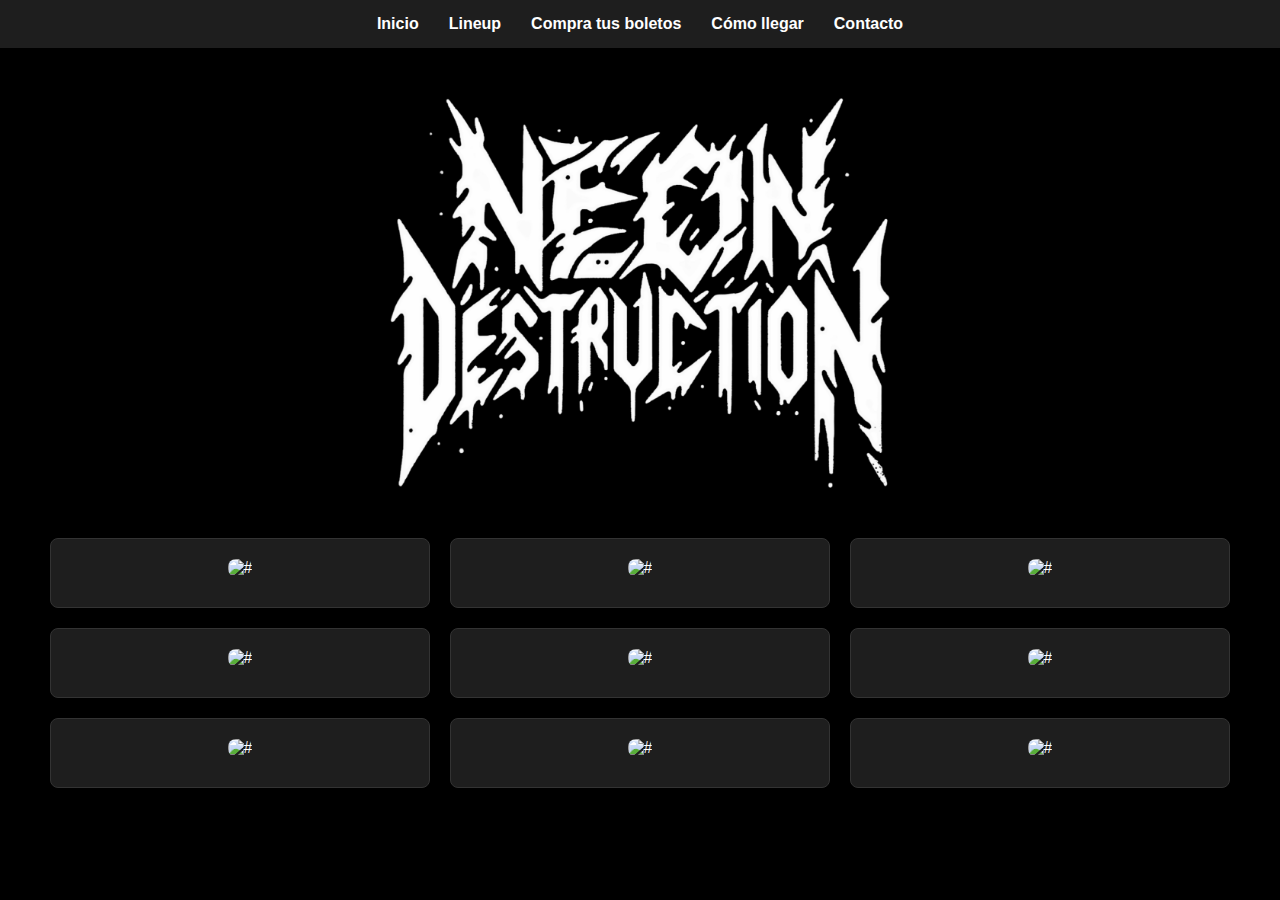
==== lineup.html @ f0c87404 "Actualización" ====
<!DOCTYPE html>
<html lang="es">
    <head>
        <meta charset="UTF-8">
        <meta name="viewport" content="width=device-width, initial-scale=1.0">
        <title>Neon Destruction</title>
        <meta name="Neon Destruction Hard Rave" content="Página oficial del evento Neon Destruction" />
        <link rel="icon" href="/img/favicon.ico" />
        <link rel="stylesheet" href="style.css" />
        <link rel="preconnect" href="https://fonts.googleapis.com" />
        <link rel="preconnect" href="https://fonts.gstatic.com" crossorigin />
        <link href="https://fonts.googleapis.com/css2?family=Roboto+Condensed:wght@400;500&family=Roboto:wght@400;700&display=swap" rel="stylesheet" />
    </head>
    <body>
        <header>
            <nav>
                <ul>
                    <li><a href="index.html">Inicio</a></li>
                    <li><a href="lineup.html">Lineup</a></li>
                    <li><a href="https://www.eventbrite.com.mx/e/neon-destruction-hard-rave-tickets-947190922547?aff=ebdsshcopyurl&utm-campaign=social&utm-content=attendeeshare&utm-medium=discovery&utm-term=">Compra tus boletos</a></li>
                    <li><a href="map.html">Cómo llegar</a></li>
                    <li><a href="#">Contacto</a></li>
                </ul>
            </nav>
        </header>    
        <main>
            <div class="logo-container">
                <img src="/img/logow.jpg" alt="Neon Destruction Logo">
            </div>
            <div class="grid-container">
                <div class="card">
                    <img src="/img/1.png" alt="#">
                </div>
                <div class="card">
                    <img src="/img/2.png" alt="#">
                </div>                
                <div class="card">
                    <img src="/img/3.png" alt="#">
                </div>                 
                <div class="card">
                    <img src="/img/4.png" alt="#">
                </div>
                <div class="card">
                    <img src="/img/5.png" alt="#">
                </div>
                <div class="card">
                    <img src="/img/6.png" alt="#">
                </div>
                <div class="card">
                    <img src="/img/7.png" alt="#">
                </div>
                <div class="card">
                    <img src="/img/8.png" alt="#">
                </div>
                <div class="card">
                    <img src="/img/9.png" alt="#">
                </div>
        </main>
    </body>
</html>
---- style.css ----
body {
    font-family: Arial, sans-serif;
    margin: 0;
    padding: 0;
    background-color: #000000;
    color: #fff;
}

header {
    background-color: #1e1e1e;
    padding: 15px 0;
    text-align: center;
}

nav ul {
    list-style-type: none;
    padding: 0;
    margin: 0;
    display: flex;
    justify-content: center;
}

nav ul li {
    margin: 0 15px;
}

nav ul li a {
    text-decoration: none;
    color: #fff;
    font-weight: bold;
}

nav ul li a:hover {
    color: #ff4081;
}

.logo-container {
    display: flex;
    justify-content: center;
    align-items: center;
    margin: 50px 0;
}

.logo-container img {
    max-width: 100%;
    height: auto;
    width: 500px;
}

.grid-container {
    display: grid;
    grid-template-columns: repeat(3, 1fr);
    gap: 20px;
    padding: 0 50px;
}

.card {
    background-color: #1e1e1e;
    border: 1px solid #333;
    padding: 20px;
    text-align: center;
    border-radius: 8px;
    transition: transform 0.3s ease;
    overflow: hidden; /* Evita que el contenido desborde la tarjeta */
}

.card img {
    width: 100%; /* La imagen ocupa todo el ancho de la tarjeta */
    height: auto; /* Mantiene la proporción de la imagen */
    object-fit: cover; /* Asegura que la imagen cubra el área disponible */
    border-radius: 8px; /* Mantiene los bordes redondeados de la imagen */
    margin-bottom: 10px; /* Espacio entre la imagen y el texto */
}


.card:hover {
    transform: scale(1.05);
    border-color: #ff4081;
}

.mapa-container {
    display: flex;
    justify-content: center;
    margin: 50px 0;
}

#mapa h2 {
    text-align: center;
    color: #ff4081;
    margin-bottom: 20px;
}
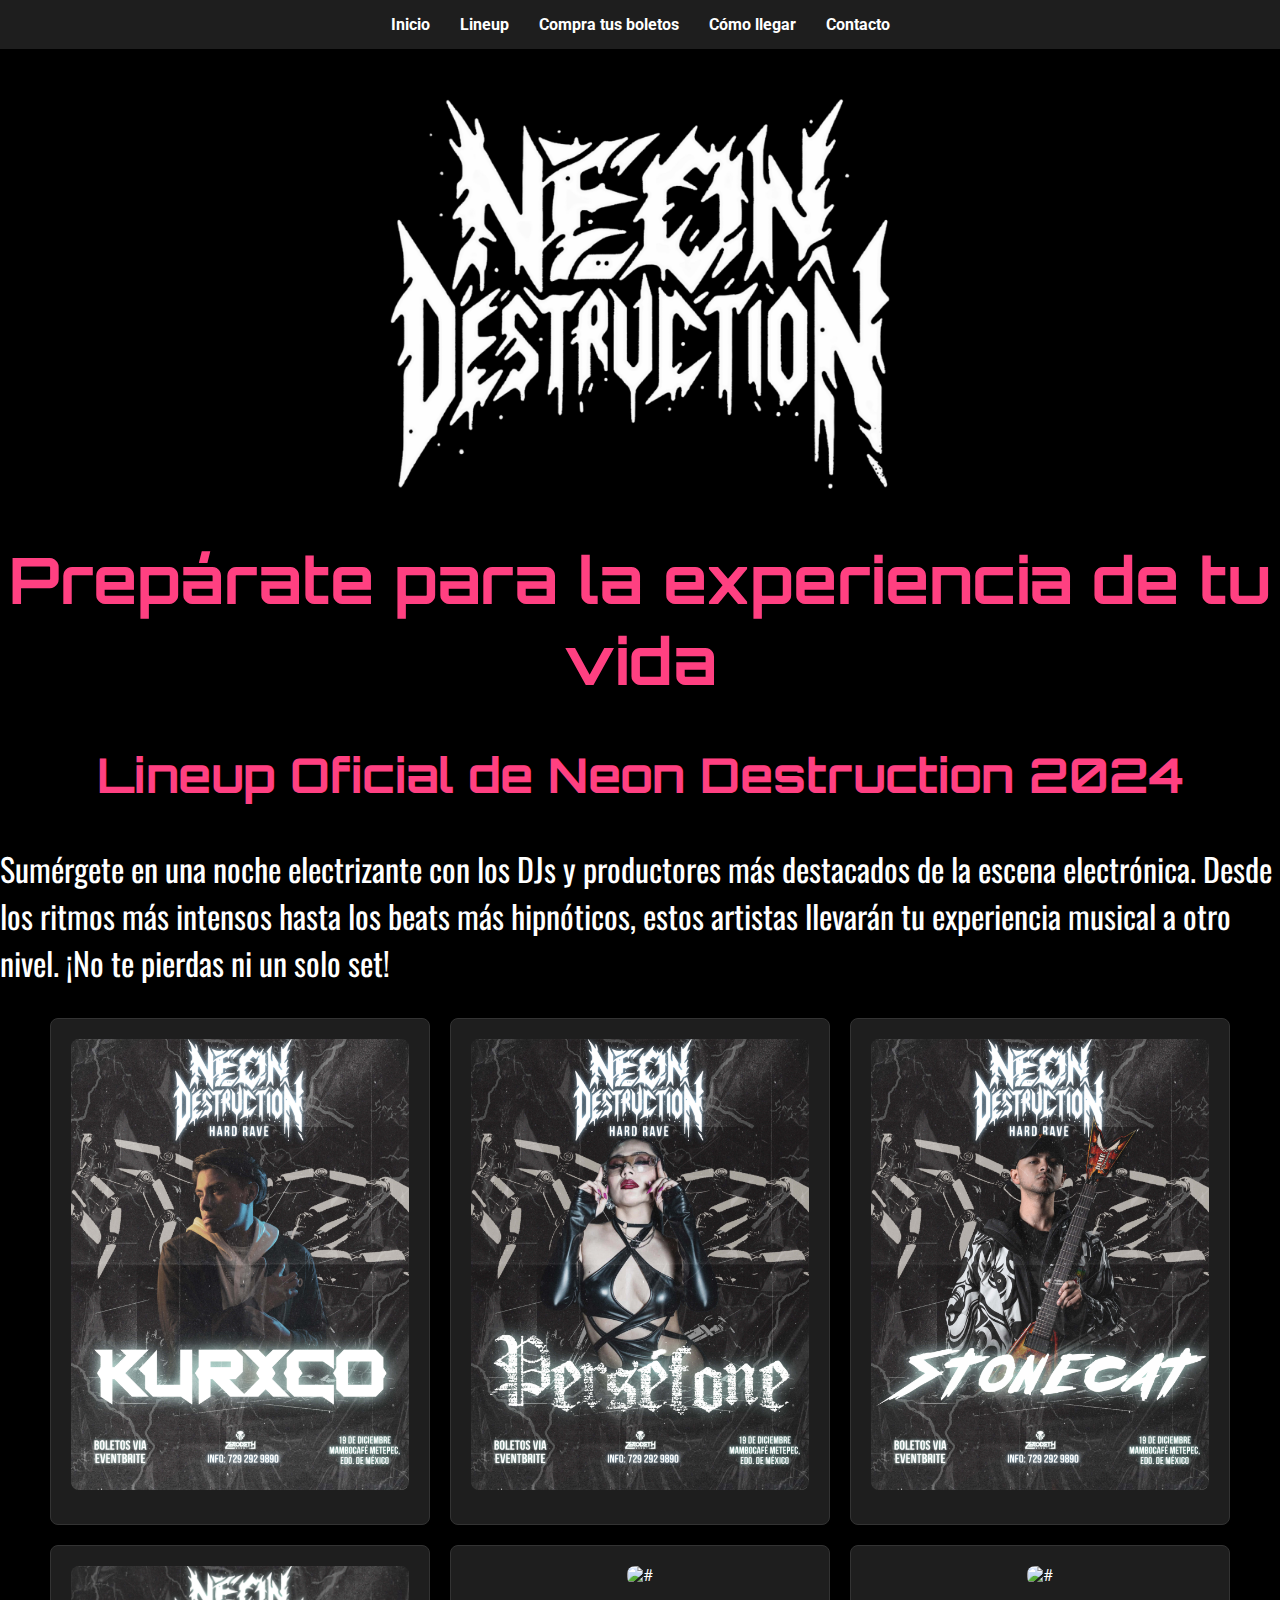
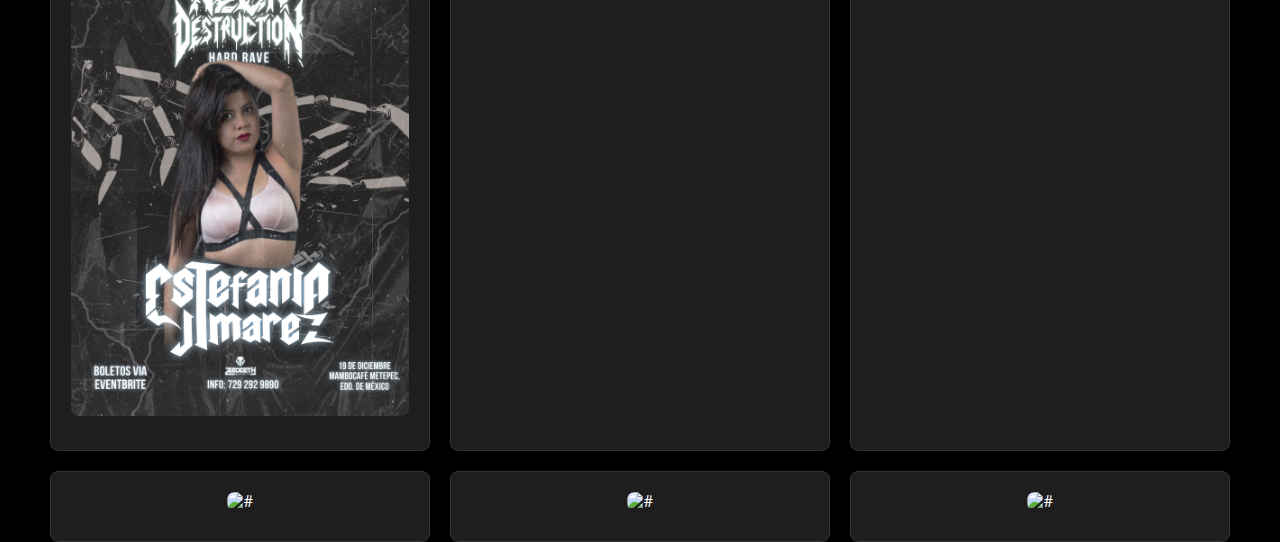
==== commit be40d845: "Actualización" ====
--- a/lineup.html
+++ b/lineup.html
@@ -7,9 +7,10 @@
         <meta name="Neon Destruction Hard Rave" content="Página oficial del evento Neon Destruction" />
         <link rel="icon" href="/img/favicon.ico" />
         <link rel="stylesheet" href="style.css" />
-        <link rel="preconnect" href="https://fonts.googleapis.com" />
-        <link rel="preconnect" href="https://fonts.gstatic.com" crossorigin />
+        <link rel="preconnect" href="https://fonts.googleapis.com">
+        <link rel="preconnect" href="https://fonts.gstatic.com" crossorigin>
         <link href="https://fonts.googleapis.com/css2?family=Roboto+Condensed:wght@400;500&family=Roboto:wght@400;700&display=swap" rel="stylesheet" />
+        <link href="https://fonts.googleapis.com/css2?family=Orbitron:wght@400..900&family=Oswald:wght@200..700&display=swap" rel="stylesheet">
     </head>
     <body>
         <header>
@@ -27,18 +28,25 @@
             <div class="logo-container">
                 <img src="/img/logow.jpg" alt="Neon Destruction Logo">
             </div>
+            <div class="titles">
+                <h1>Prepárate para la experiencia de tu vida</h1>
+                <h2>Lineup Oficial de Neon Destruction 2024</h2>
+            </div>
+            <div class="text">
+                <p>Sumérgete en una noche electrizante con los DJs y productores más destacados de la escena electrónica. Desde los ritmos más intensos hasta los beats más hipnóticos, estos artistas llevarán tu experiencia musical a otro nivel. ¡No te pierdas ni un solo set!</p>
+            </div>
             <div class="grid-container">
                 <div class="card">
-                    <img src="/img/1.png" alt="#">
+                    <img src="/img/1.JPEG" alt="Kurxco">
                 </div>
                 <div class="card">
-                    <img src="/img/2.png" alt="#">
+                    <img src="/img/2.JPEG" alt="Persefone">
                 </div>                
                 <div class="card">
-                    <img src="/img/3.png" alt="#">
+                    <img src="/img/3.JPEG" alt="Stonecat">
                 </div>                 
                 <div class="card">
-                    <img src="/img/4.png" alt="#">
+                    <img src="/img/4.jpg" alt="Estefania Jimarez">
                 </div>
                 <div class="card">
                     <img src="/img/5.png" alt="#">
--- a/style.css
+++ b/style.css
@@ -1,5 +1,5 @@
 body {
-    font-family: Arial, sans-serif;
+    font-family: "Roboto", sans-serif;
     margin: 0;
     padding: 0;
     background-color: #000000;
@@ -47,6 +47,20 @@
     width: 500px;
 }
 
+.titles {
+    font-family: "Orbitron", sans-serif;
+    font-size: xx-large;
+    color: #ff4081;
+    text-align: center;
+}
+
+.text {
+    font-family: "Oswald", sans-serif;
+    font-size: xx-large;
+    color: #fff;
+    text-align: left;
+}
+
 .grid-container {
     display: grid;
     grid-template-columns: repeat(3, 1fr);
@@ -84,7 +98,9 @@
     margin: 50px 0;
 }
 
-#mapa h2 {
+#mapa h1 {
+    font-family: "Orbitron", sans-serif;
+    font-size: xx-large;
     text-align: center;
     color: #ff4081;
     margin-bottom: 20px;
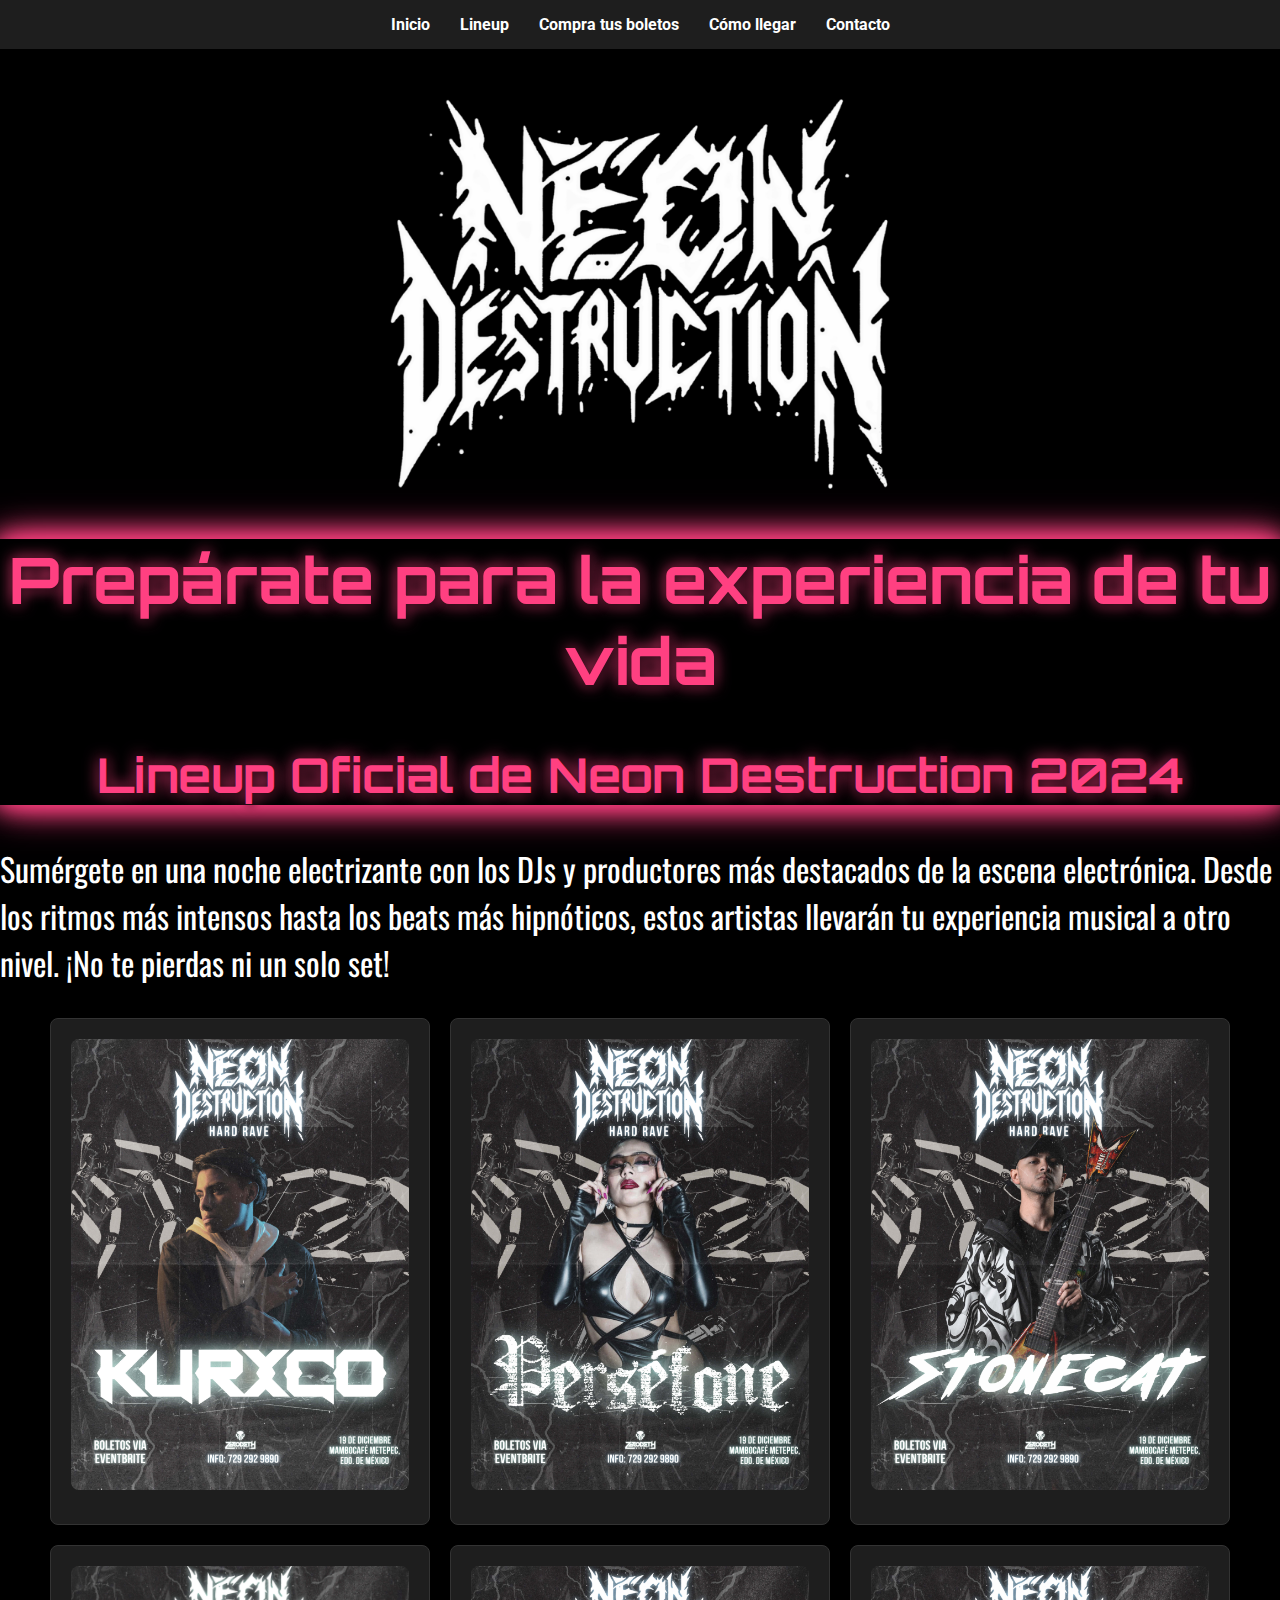
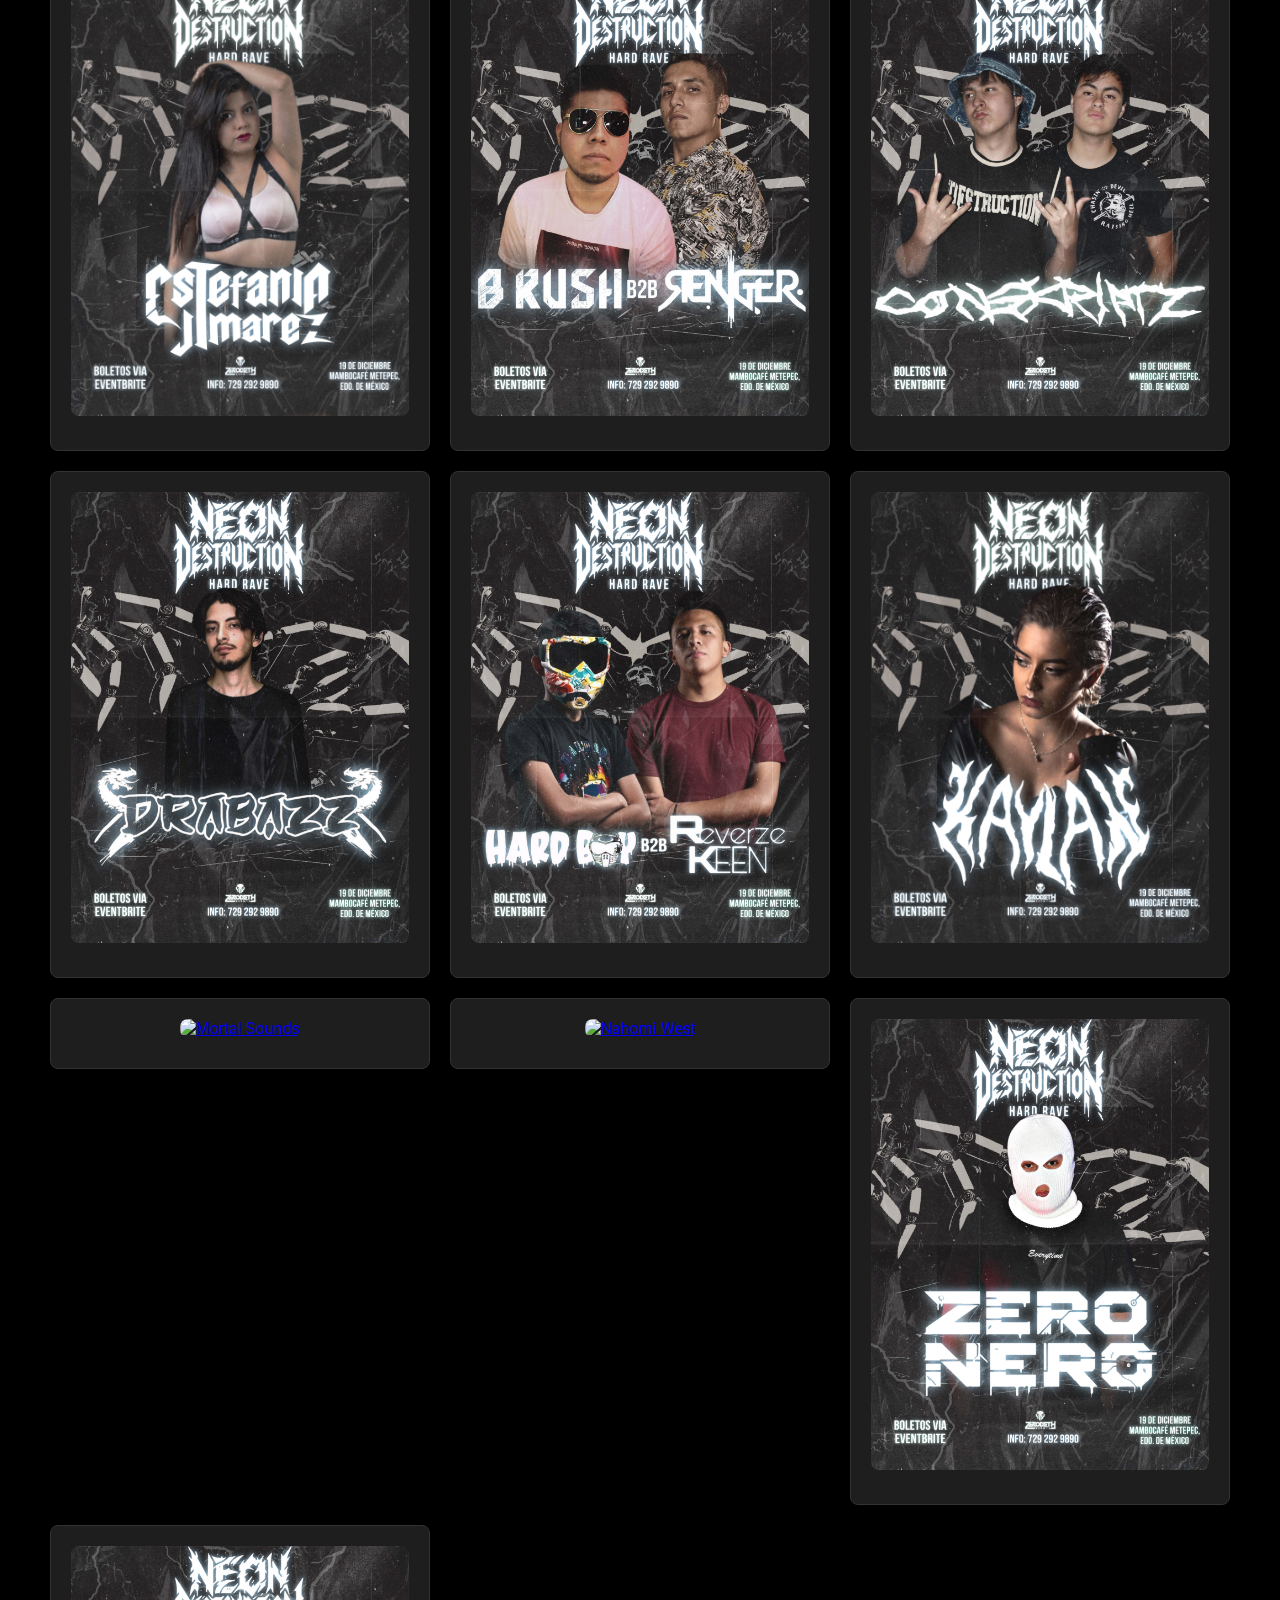
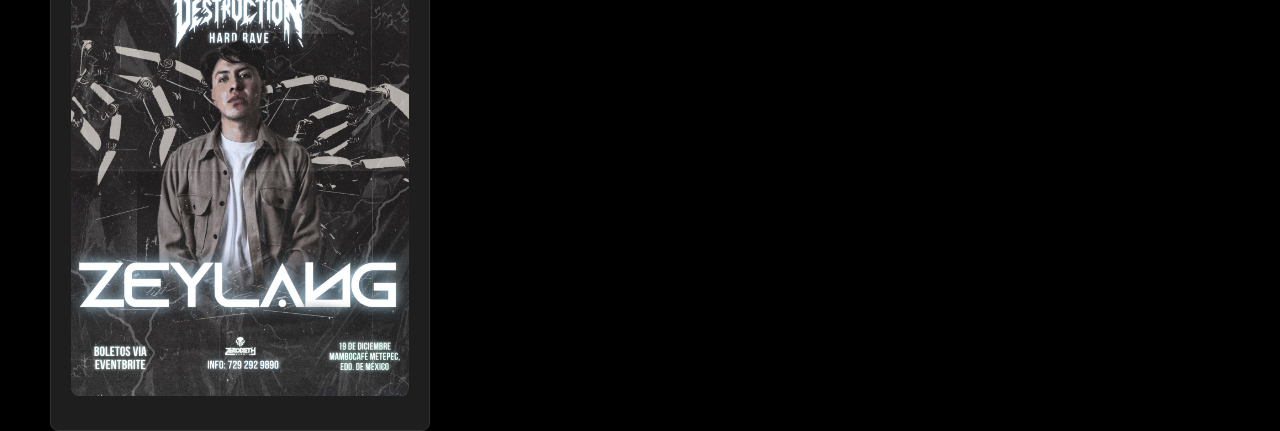
==== commit a8312b2d: "Actualización" ====
--- a/lineup.html
+++ b/lineup.html
@@ -4,7 +4,7 @@
         <meta charset="UTF-8">
         <meta name="viewport" content="width=device-width, initial-scale=1.0">
         <title>Neon Destruction</title>
-        <meta name="Neon Destruction Hard Rave" content="Página oficial del evento Neon Destruction" />
+        <meta name="Neon Destruction Hard Rave" content="Descubre el Lineup oficial del evento Neon Destruction" />
         <link rel="icon" href="/img/favicon.ico" />
         <link rel="stylesheet" href="style.css" />
         <link rel="preconnect" href="https://fonts.googleapis.com">
@@ -36,33 +36,72 @@
                 <p>Sumérgete en una noche electrizante con los DJs y productores más destacados de la escena electrónica. Desde los ritmos más intensos hasta los beats más hipnóticos, estos artistas llevarán tu experiencia musical a otro nivel. ¡No te pierdas ni un solo set!</p>
             </div>
             <div class="grid-container">
-                <div class="card">
-                    <img src="/img/1.JPEG" alt="Kurxco">
-                </div>
-                <div class="card">
-                    <img src="/img/2.JPEG" alt="Persefone">
-                </div>                
-                <div class="card">
-                    <img src="/img/3.JPEG" alt="Stonecat">
-                </div>                 
-                <div class="card">
-                    <img src="/img/4.jpg" alt="Estefania Jimarez">
-                </div>
-                <div class="card">
-                    <img src="/img/5.png" alt="#">
-                </div>
-                <div class="card">
-                    <img src="/img/6.png" alt="#">
-                </div>
-                <div class="card">
-                    <img src="/img/7.png" alt="#">
-                </div>
-                <div class="card">
-                    <img src="/img/8.png" alt="#">
-                </div>
-                <div class="card">
-                    <img src="/img/9.png" alt="#">
-                </div>
+                <a href="https://www.eventbrite.com.mx/e/neon-destruction-hard-rave-tickets-947190922547?aff=ebdsshcopyurl&utm-campaign=social&utm-content=attendeeshare&utm-medium=discovery&utm-term=" target="_blank">
+                    <div class="card">
+                        <img src="/img/1.JPEG" alt="Kurxco">
+                    </div>
+                </a>
+                <a href="https://www.eventbrite.com.mx/e/neon-destruction-hard-rave-tickets-947190922547?aff=ebdsshcopyurl&utm-campaign=social&utm-content=attendeeshare&utm-medium=discovery&utm-term=" target="_blank">
+                    <div class="card">
+                        <img src="/img/2.JPEG" alt="Persefone">
+                    </div>
+                </a>
+                <a href="https://www.eventbrite.com.mx/e/neon-destruction-hard-rave-tickets-947190922547?aff=ebdsshcopyurl&utm-campaign=social&utm-content=attendeeshare&utm-medium=discovery&utm-term=" target="_blank">
+                    <div class="card">
+                        <img src="/img/3.JPEG" alt="Stonecat">
+                    </div>
+                </a>
+                <a href="https://www.eventbrite.com.mx/e/neon-destruction-hard-rave-tickets-947190922547?aff=ebdsshcopyurl&utm-campaign=social&utm-content=attendeeshare&utm-medium=discovery&utm-term=" target="_blank">
+                    <div class="card">
+                        <img src="/img/4.jpg" alt="Estefania Jimarez">
+                    </div>
+                </a>
+                <a href="https://www.eventbrite.com.mx/e/neon-destruction-hard-rave-tickets-947190922547?aff=ebdsshcopyurl&utm-campaign=social&utm-content=attendeeshare&utm-medium=discovery&utm-term=" target="_blank">
+                    <div class="card">
+                        <img src="/img/5.JPEG" alt="BRush Renger">
+                    </div>
+                </a>
+                <a href="https://www.eventbrite.com.mx/e/neon-destruction-hard-rave-tickets-947190922547?aff=ebdsshcopyurl&utm-campaign=social&utm-content=attendeeshare&utm-medium=discovery&utm-term=" target="_blank">
+                    <div class="card">
+                        <img src="/img/6.JPEG" alt="Conskriptz">
+                    </div>
+                </a>
+                <a href="https://www.eventbrite.com.mx/e/neon-destruction-hard-rave-tickets-947190922547?aff=ebdsshcopyurl&utm-campaign=social&utm-content=attendeeshare&utm-medium=discovery&utm-term=" target="_blank">
+                    <div class="card">
+                        <img src="/img/7.JPEG" alt="Drabazz">
+                    </div>
+                </a>
+                <a href="https://www.eventbrite.com.mx/e/neon-destruction-hard-rave-tickets-947190922547?aff=ebdsshcopyurl&utm-campaign=social&utm-content=attendeeshare&utm-medium=discovery&utm-term=" target="_blank">
+                    <div class="card">
+                        <img src="/img/8.JPEG" alt="Hard Boy Reverze Keen">
+                    </div>
+                </a>
+                <a href="https://www.eventbrite.com.mx/e/neon-destruction-hard-rave-tickets-947190922547?aff=ebdsshcopyurl&utm-campaign=social&utm-content=attendeeshare&utm-medium=discovery&utm-term=" target="_blank">
+                    <div class="card">
+                        <img src="/img/9.JPEG" alt="Kaylan">
+                    </div>
+                </a>
+                <a href="https://www.eventbrite.com.mx/e/neon-destruction-hard-rave-tickets-947190922547?aff=ebdsshcopyurl&utm-campaign=social&utm-content=attendeeshare&utm-medium=discovery&utm-term=" target="_blank">
+                    <div class="card">
+                        <img src="/img/10.JPEG" alt="Mortal Sounds">
+                    </div>
+                </a>
+                <a href="https://www.eventbrite.com.mx/e/neon-destruction-hard-rave-tickets-947190922547?aff=ebdsshcopyurl&utm-campaign=social&utm-content=attendeeshare&utm-medium=discovery&utm-term=" target="_blank">
+                    <div class="card">
+                        <img src="/img/11.JPEG" alt="Nahomi West">
+                    </div>
+                </a>
+                <a href="https://www.eventbrite.com.mx/e/neon-destruction-hard-rave-tickets-947190922547?aff=ebdsshcopyurl&utm-campaign=social&utm-content=attendeeshare&utm-medium=discovery&utm-term=" target="_blank">
+                    <div class="card">
+                        <img src="/img/12.JPEG" alt="Zero Nero">
+                    </div>
+                </a>
+                <a href="https://www.eventbrite.com.mx/e/neon-destruction-hard-rave-tickets-947190922547?aff=ebdsshcopyurl&utm-campaign=social&utm-content=attendeeshare&utm-medium=discovery&utm-term=" target="_blank">
+                    <div class="card">
+                        <img src="/img/13.JPEG" alt="Zeylang">
+                    </div>
+                </a>
+            </div>
         </main>
     </body>
 </html>--- a/style.css
+++ b/style.css
@@ -34,6 +34,20 @@
     color: #ff4081;
 }
 
+.main-logo-container {
+    display: flex;
+    width: 100%;
+    justify-content: center;
+    align-items: center;
+    margin: 50px 0;
+}
+
+.main-logo-container img {
+    max-width: 100%;
+    height: auto;
+    object-fit: contain;
+}
+
 .logo-container {
     display: flex;
     justify-content: center;
@@ -52,6 +66,15 @@
     font-size: xx-large;
     color: #ff4081;
     text-align: center;
+
+    /* Sombra para el texto */
+    text-shadow: 2px 2px 8px rgba(0, 0, 0, 0.7), /* sombra negra tenue */
+                 0px 0px 15px #ff4081; /* brillo rosado */
+
+    /* Brillo alrededor del texto */
+    box-shadow: 0 0 20px #ff4081, /* brillo rosado */
+                0 0 30px #ff4081, /* brillo rosado más extendido */
+                0 0 40px #ff4081; /* brillo rosado más difuso */
 }
 
 .text {
@@ -61,9 +84,13 @@
     text-align: left;
 }
 
+.cta-button {
+    color: rgba(231, 11, 11, 0.906);
+}
+
 .grid-container {
     display: grid;
-    grid-template-columns: repeat(3, 1fr);
+    grid-template-columns: repeat(3, 1fr); /* 3 columnas por defecto */
     gap: 20px;
     padding: 0 50px;
 }
@@ -86,10 +113,27 @@
     margin-bottom: 10px; /* Espacio entre la imagen y el texto */
 }
 
-
 .card:hover {
     transform: scale(1.05);
     border-color: #ff4081;
+}
+
+/* Media Queries para diferentes tamaños de pantalla */
+
+/* Para pantallas medianas, como tabletas */
+@media (max-width: 992px) {
+    .grid-container {
+        grid-template-columns: repeat(2, 1fr); /* 2 columnas en pantallas medianas */
+        padding: 0 30px;
+    }
+}
+
+/* Para pantallas pequeñas, como teléfonos móviles */
+@media (max-width: 600px) {
+    .grid-container {
+        grid-template-columns: 1fr; /* 1 columna en pantallas pequeñas */
+        padding: 0 20px;
+    }
 }
 
 .mapa-container {
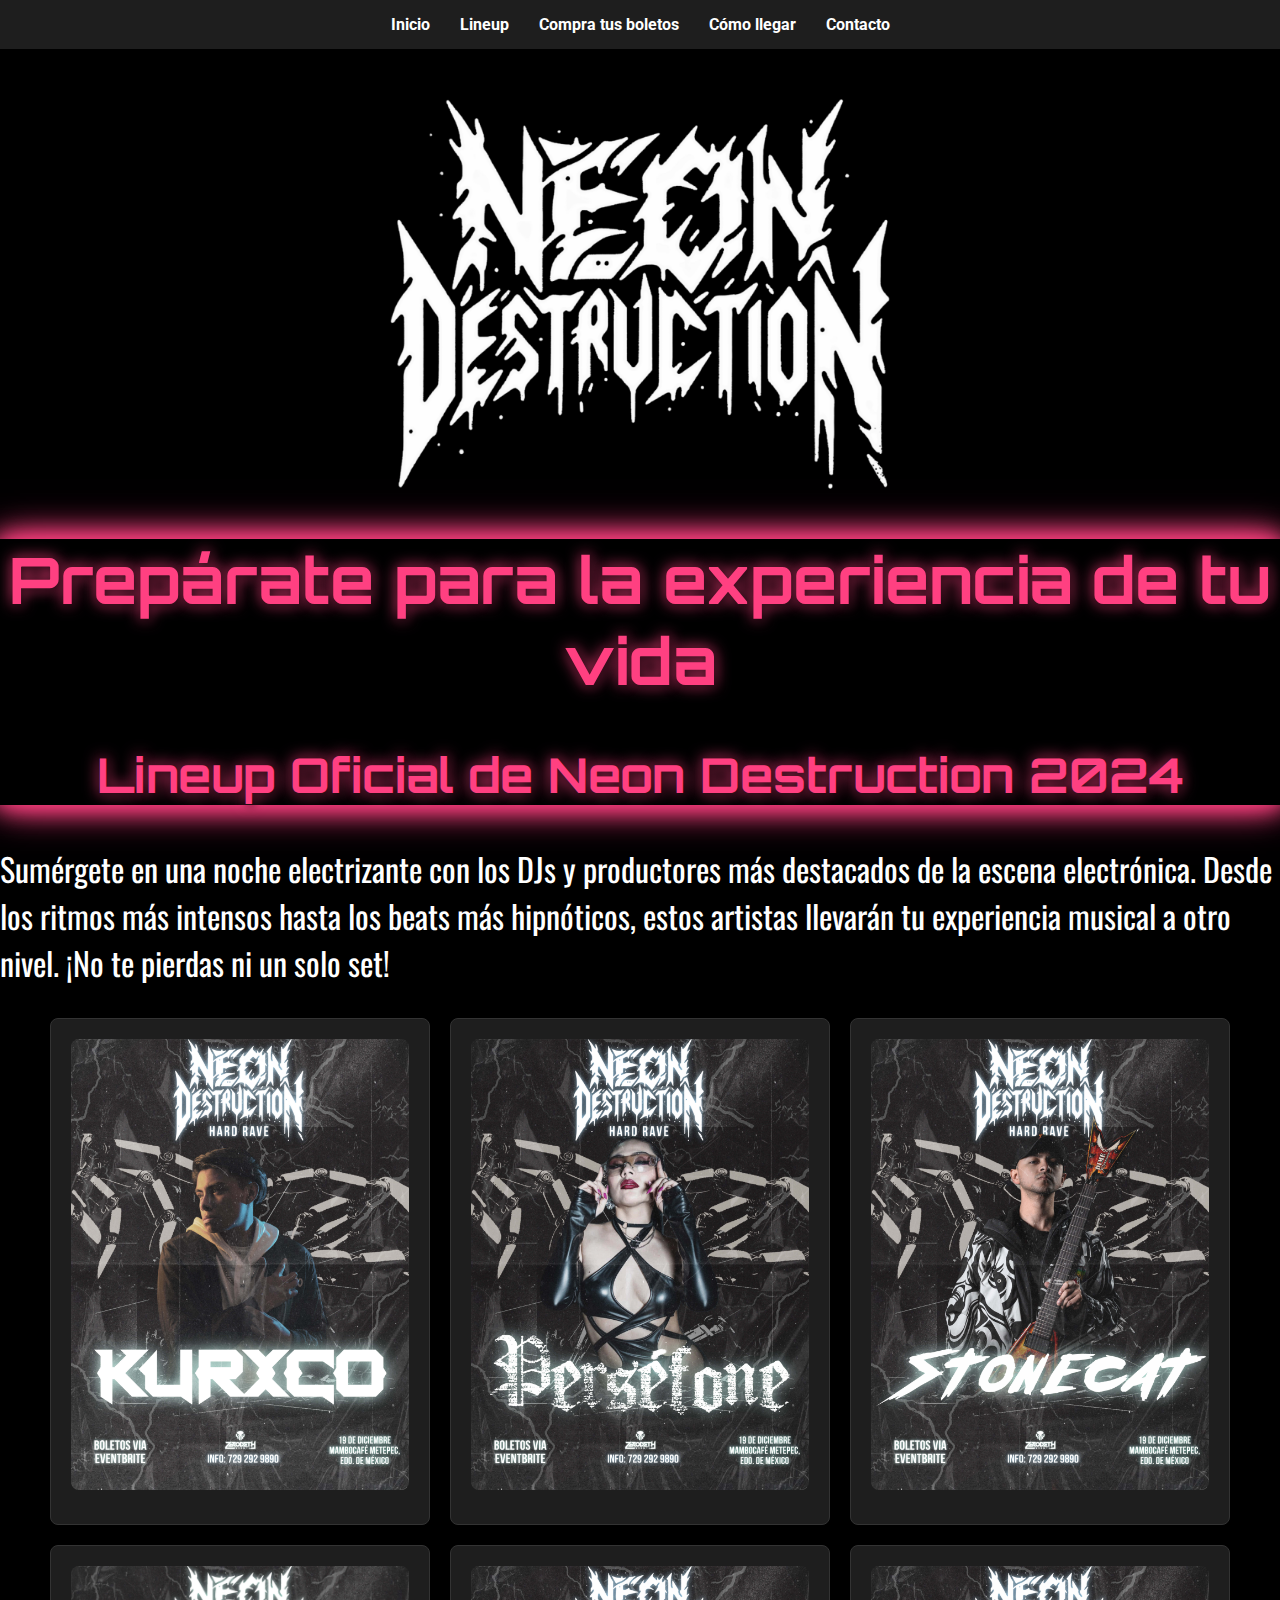
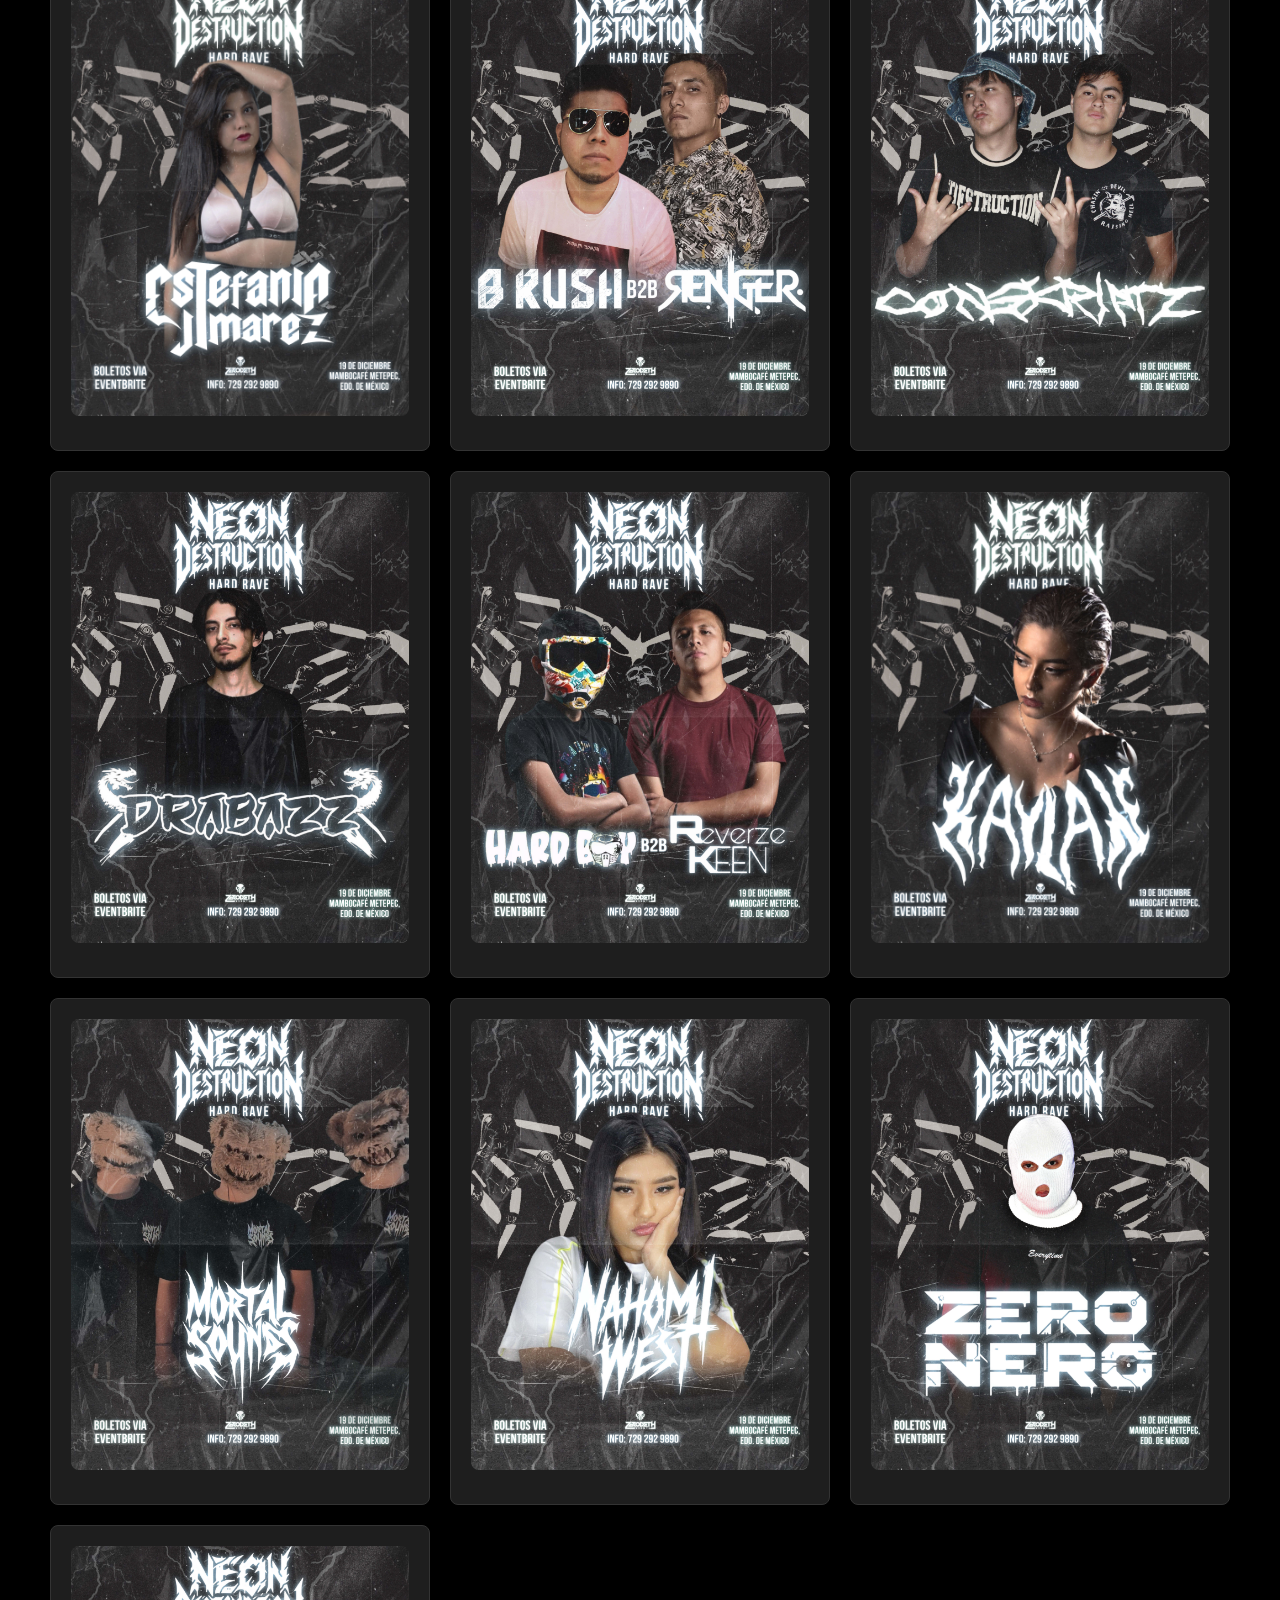
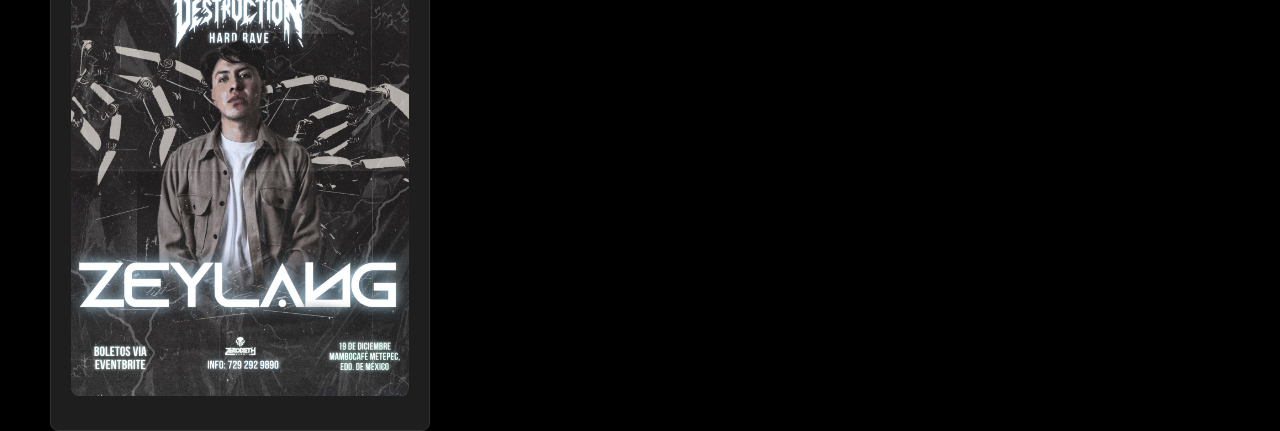
==== commit 970605ff: "Actualización" ====
--- a/lineup.html
+++ b/lineup.html
@@ -83,12 +83,12 @@
                 </a>
                 <a href="https://www.eventbrite.com.mx/e/neon-destruction-hard-rave-tickets-947190922547?aff=ebdsshcopyurl&utm-campaign=social&utm-content=attendeeshare&utm-medium=discovery&utm-term=" target="_blank">
                     <div class="card">
-                        <img src="/img/10.JPEG" alt="Mortal Sounds">
+                        <img src="/img/10.jpeg" alt="Mortal Sounds">
                     </div>
                 </a>
                 <a href="https://www.eventbrite.com.mx/e/neon-destruction-hard-rave-tickets-947190922547?aff=ebdsshcopyurl&utm-campaign=social&utm-content=attendeeshare&utm-medium=discovery&utm-term=" target="_blank">
                     <div class="card">
-                        <img src="/img/11.JPEG" alt="Nahomi West">
+                        <img src="/img/11.jpeg" alt="Nahomi West">
                     </div>
                 </a>
                 <a href="https://www.eventbrite.com.mx/e/neon-destruction-hard-rave-tickets-947190922547?aff=ebdsshcopyurl&utm-campaign=social&utm-content=attendeeshare&utm-medium=discovery&utm-term=" target="_blank">
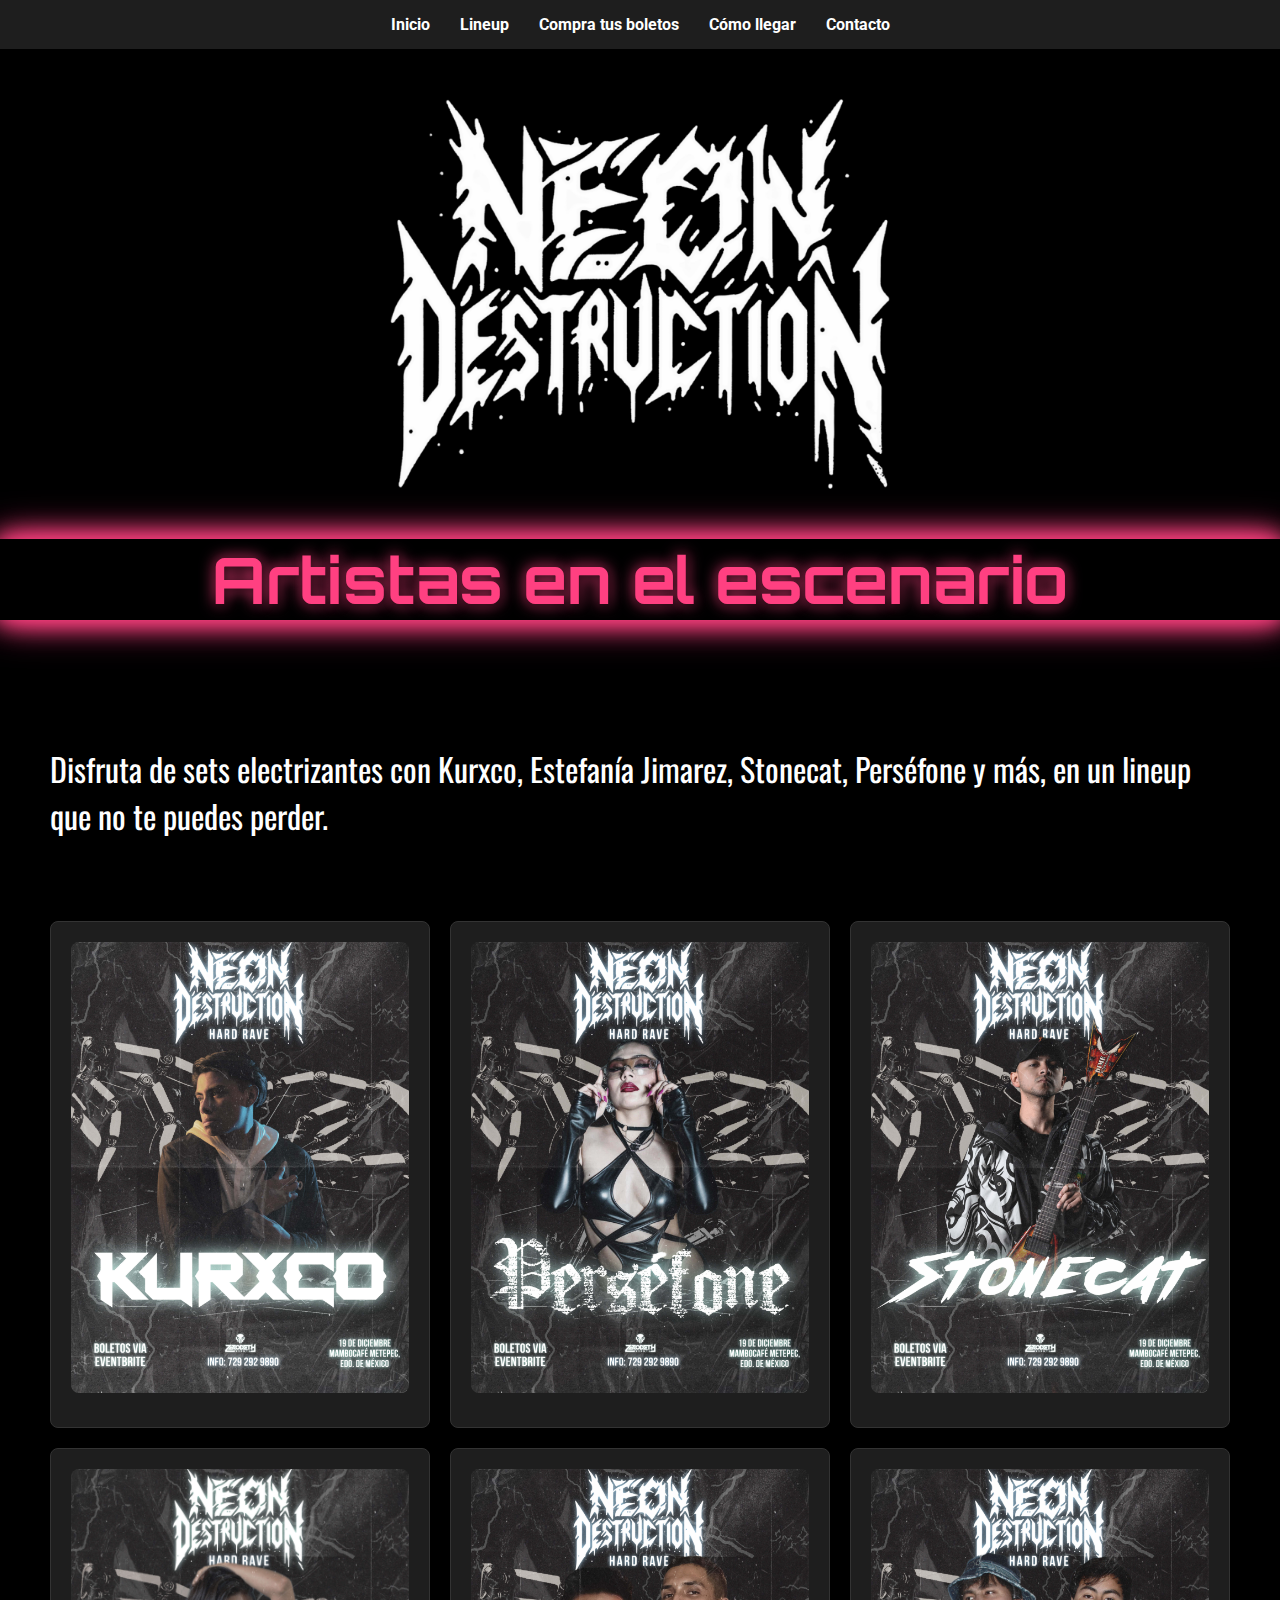
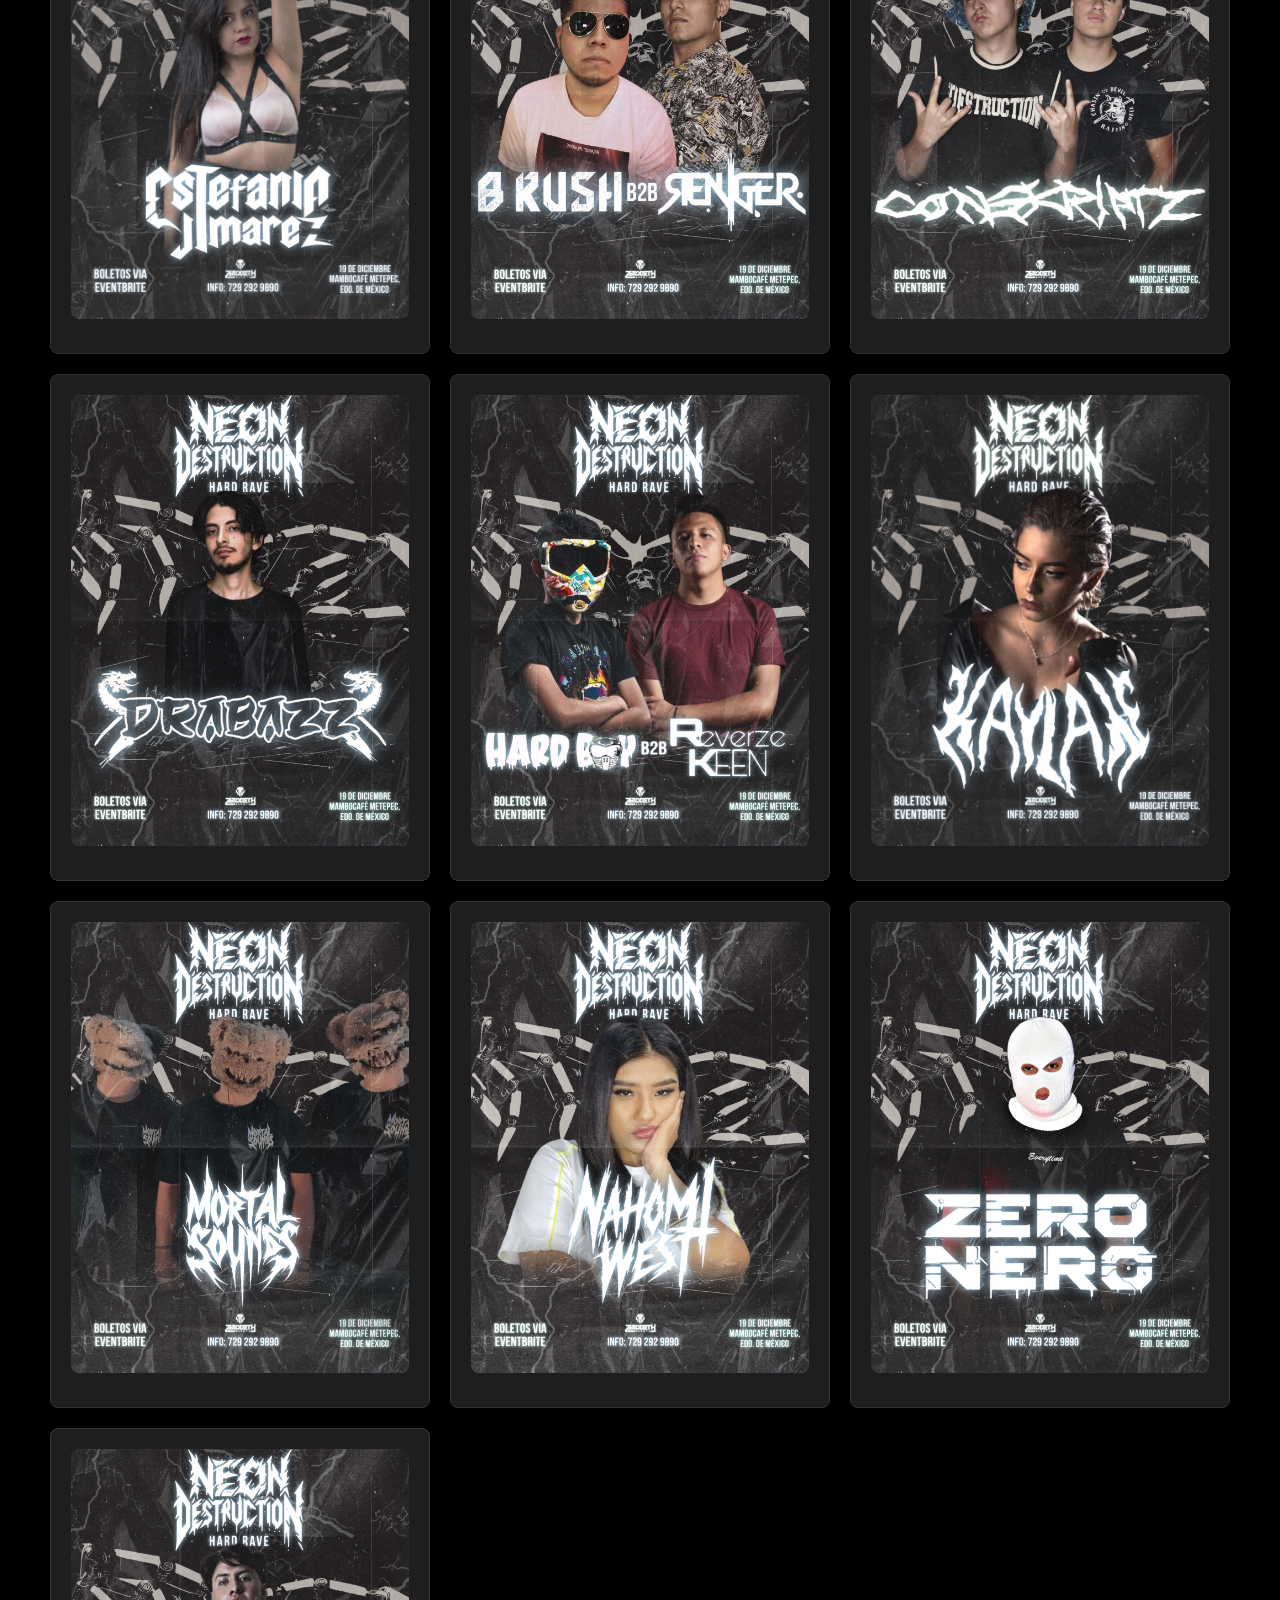
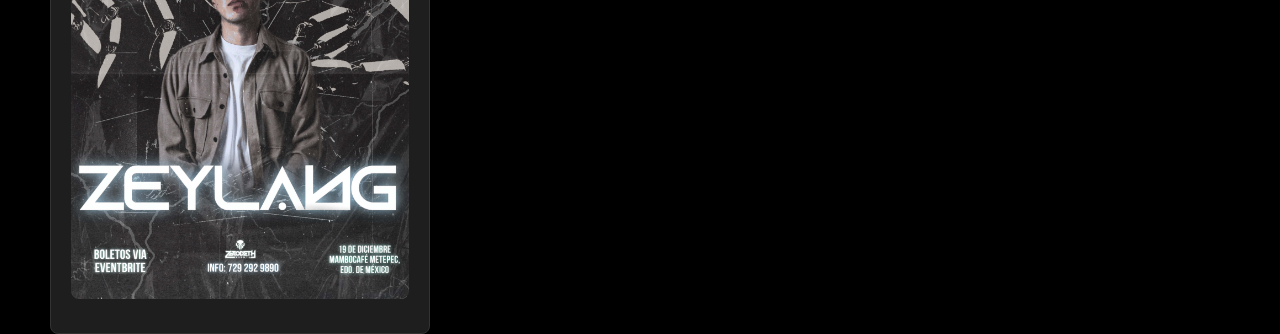
==== commit 581c4cbe: "Actualización" ====
--- a/lineup.html
+++ b/lineup.html
@@ -1,17 +1,18 @@
 <!DOCTYPE html>
 <html lang="es">
-    <head>
-        <meta charset="UTF-8">
-        <meta name="viewport" content="width=device-width, initial-scale=1.0">
-        <title>Neon Destruction</title>
-        <meta name="Neon Destruction Hard Rave" content="Descubre el Lineup oficial del evento Neon Destruction" />
-        <link rel="icon" href="/img/favicon.ico" />
-        <link rel="stylesheet" href="style.css" />
-        <link rel="preconnect" href="https://fonts.googleapis.com">
-        <link rel="preconnect" href="https://fonts.gstatic.com" crossorigin>
-        <link href="https://fonts.googleapis.com/css2?family=Roboto+Condensed:wght@400;500&family=Roboto:wght@400;700&display=swap" rel="stylesheet" />
-        <link href="https://fonts.googleapis.com/css2?family=Orbitron:wght@400..900&family=Oswald:wght@200..700&display=swap" rel="stylesheet">
-    </head>
+    <html lang="es">
+        <head>
+            <meta charset="UTF-8">
+            <meta name="viewport" content="width=device-width, initial-scale=1.0">
+            <title>Neon Destruction: Hard Rave</title>
+            <meta name="Neon Destruction: Hard Rave" content="Descubre el Lineup oficial del evento Neon Destruction: Hard Rave 2024" />
+            <link rel="icon" href="/img/favicon.ico" />
+            <link rel="stylesheet" href="style.css" />
+            <link rel="preconnect" href="https://fonts.googleapis.com">
+            <link rel="preconnect" href="https://fonts.gstatic.com" crossorigin>
+            <link href="https://fonts.googleapis.com/css2?family=Roboto+Condensed:wght@400;500&family=Roboto:wght@400;700&display=swap" rel="stylesheet" />
+            <link href="https://fonts.googleapis.com/css2?family=Orbitron:wght@400..900&family=Oswald:wght@200..700&display=swap" rel="stylesheet">
+        </head>
     <body>
         <header>
             <nav>
@@ -20,7 +21,7 @@
                     <li><a href="lineup.html">Lineup</a></li>
                     <li><a href="https://www.eventbrite.com.mx/e/neon-destruction-hard-rave-tickets-947190922547?aff=ebdsshcopyurl&utm-campaign=social&utm-content=attendeeshare&utm-medium=discovery&utm-term=">Compra tus boletos</a></li>
                     <li><a href="map.html">Cómo llegar</a></li>
-                    <li><a href="#">Contacto</a></li>
+                    <li><a href="contacto.html">Contacto</a></li>
                 </ul>
             </nav>
         </header>    
@@ -29,11 +30,10 @@
                 <img src="/img/logow.jpg" alt="Neon Destruction Logo">
             </div>
             <div class="titles">
-                <h1>Prepárate para la experiencia de tu vida</h1>
-                <h2>Lineup Oficial de Neon Destruction 2024</h2>
+                <h1>Artistas en el escenario</h1>
             </div>
             <div class="text">
-                <p>Sumérgete en una noche electrizante con los DJs y productores más destacados de la escena electrónica. Desde los ritmos más intensos hasta los beats más hipnóticos, estos artistas llevarán tu experiencia musical a otro nivel. ¡No te pierdas ni un solo set!</p>
+                <p>Disfruta de sets electrizantes con Kurxco, Estefanía Jimarez, Stonecat, Perséfone y más, en un lineup que no te puedes perder.</p>
             </div>
             <div class="grid-container">
                 <a href="https://www.eventbrite.com.mx/e/neon-destruction-hard-rave-tickets-947190922547?aff=ebdsshcopyurl&utm-campaign=social&utm-content=attendeeshare&utm-medium=discovery&utm-term=" target="_blank">
--- a/style.css
+++ b/style.css
@@ -78,6 +78,7 @@
 }
 
 .text {
+    padding: 50px;
     font-family: "Oswald", sans-serif;
     font-size: xx-large;
     color: #fff;
@@ -149,3 +150,76 @@
     color: #ff4081;
     margin-bottom: 20px;
 }
+
+.social-cards {
+    font-family: "Orbitron", sans-serif;
+    display: flex;
+    flex-wrap: wrap;
+    justify-content: space-around;
+    margin-top: 20px;
+}
+
+.social-cards .card {
+    flex: 1 1 30%; /* Las tarjetas ocuparán un 30% del ancho del contenedor, ajustándose automáticamente */
+    max-width: 300px; /* Máximo ancho de las tarjetas */
+    margin: 10px;
+    padding: 20px;
+    border-radius: 12px;
+    text-align: center;
+    text-decoration: none;
+    transition: transform 0.3s, box-shadow 0.3s;
+}
+
+.social-cards .card img {
+    width: 80px; /* Aumenta el tamaño del ícono */
+    height: 80px;
+    margin-bottom: 15px;
+}
+
+.social-cards .card p {
+    font-size: 18px; /* Aumenta el tamaño del texto */
+    color: #000;
+}
+
+.social-cards .card.instagram {
+    background-color: #E1306C;
+    color: white;
+}
+
+.social-cards .card.facebook {
+    background-color: #4267B2;
+    color: white;
+}
+
+.social-cards .card.tiktok {
+    background-color: #69C9D0;
+    color: white;
+}
+
+.social-cards .card:hover {
+    transform: scale(1.05); /* Ligeramente aumenta el tamaño al hacer hover */
+    box-shadow: 0px 4px 15px rgba(0, 0, 0, 0.2); /* Añade una sombra para destacar la tarjeta */
+}
+
+/* Responsividad */
+@media (max-width: 768px) {
+    .social-cards .card {
+        flex: 1 1 45%; /* Las tarjetas ocupan un 45% del ancho en pantallas medianas */
+    }
+}
+
+@media (max-width: 480px) {
+    .social-cards .card {
+        flex: 1 1 100%; /* Las tarjetas ocupan el 100% del ancho en pantallas pequeñas */
+        max-width: 100%; /* Asegura que la tarjeta ocupe todo el ancho disponible */
+    }
+
+    .social-cards .card img {
+        width: 60px; /* Ajusta el tamaño del ícono en pantallas pequeñas */
+        height: 60px;
+    }
+
+    .social-cards .card p {
+        font-size: 16px; /* Ajusta el tamaño del texto en pantallas pequeñas */
+    }
+}
